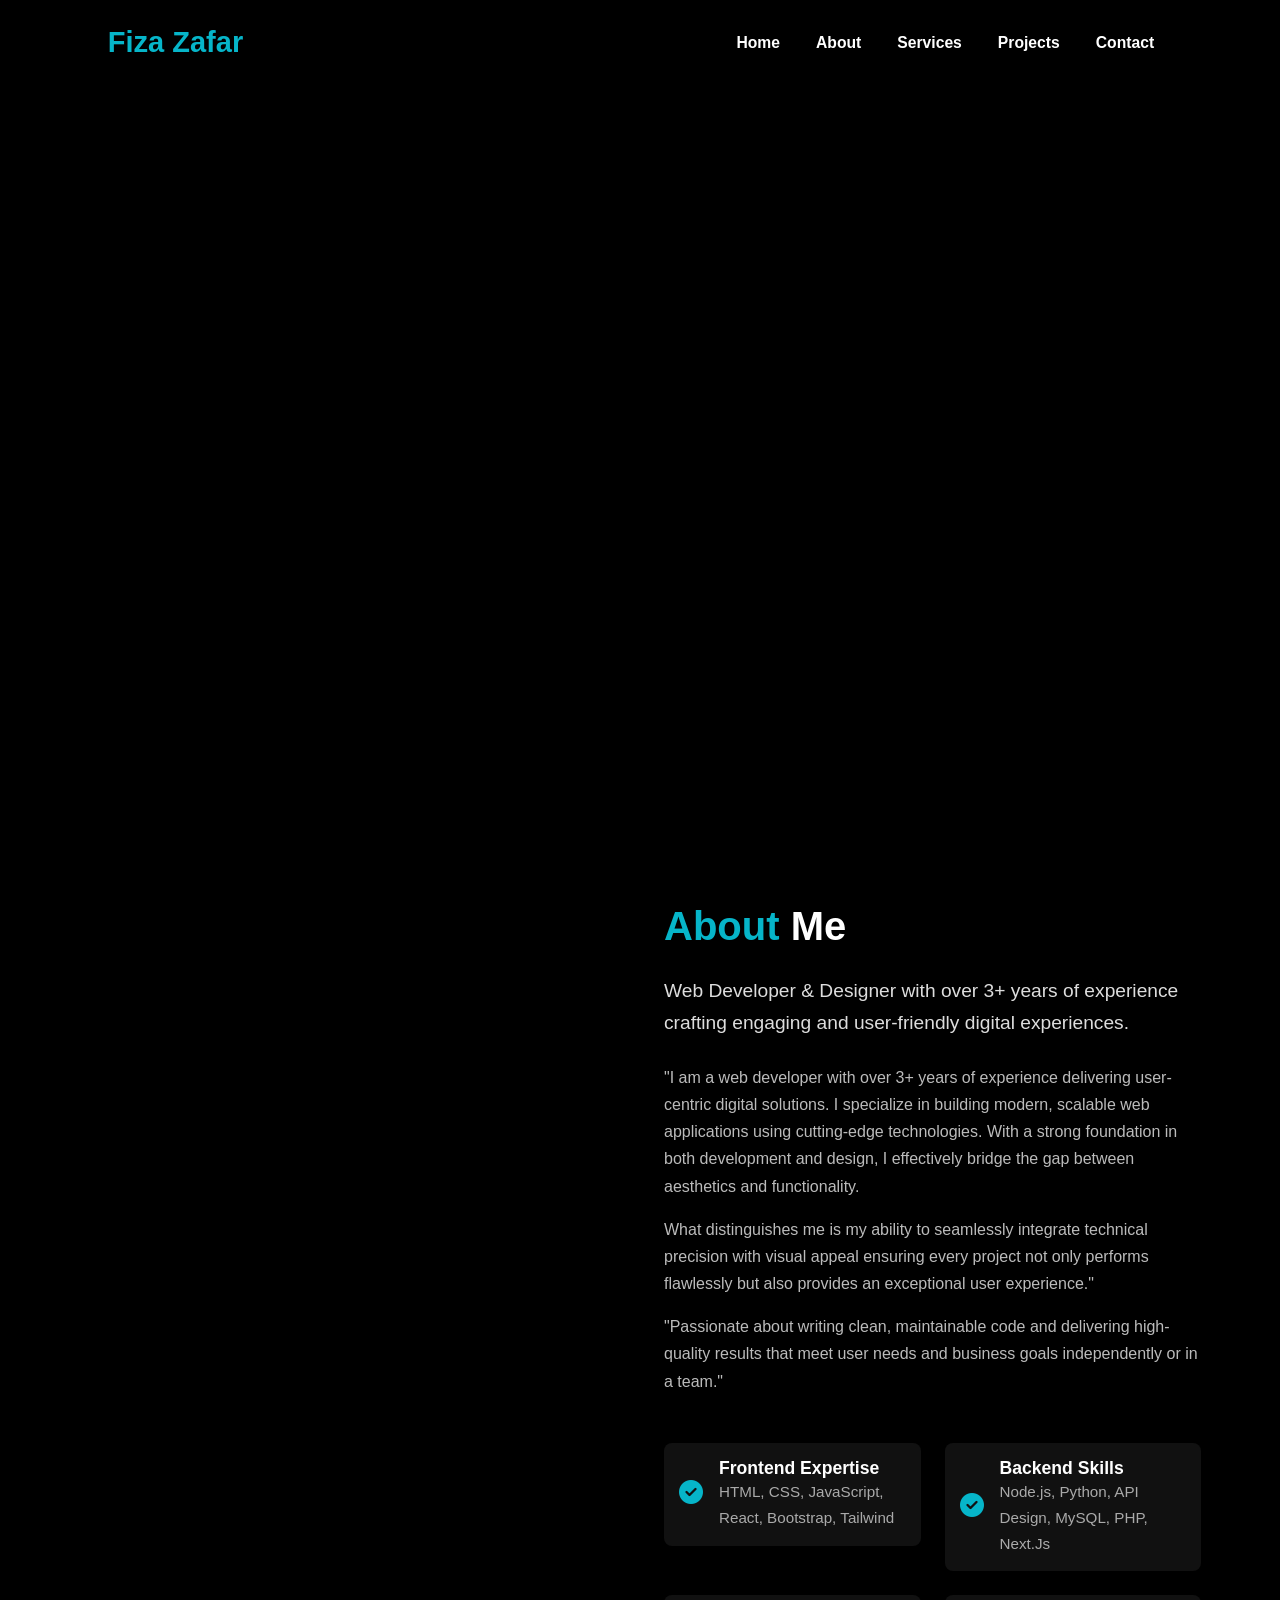
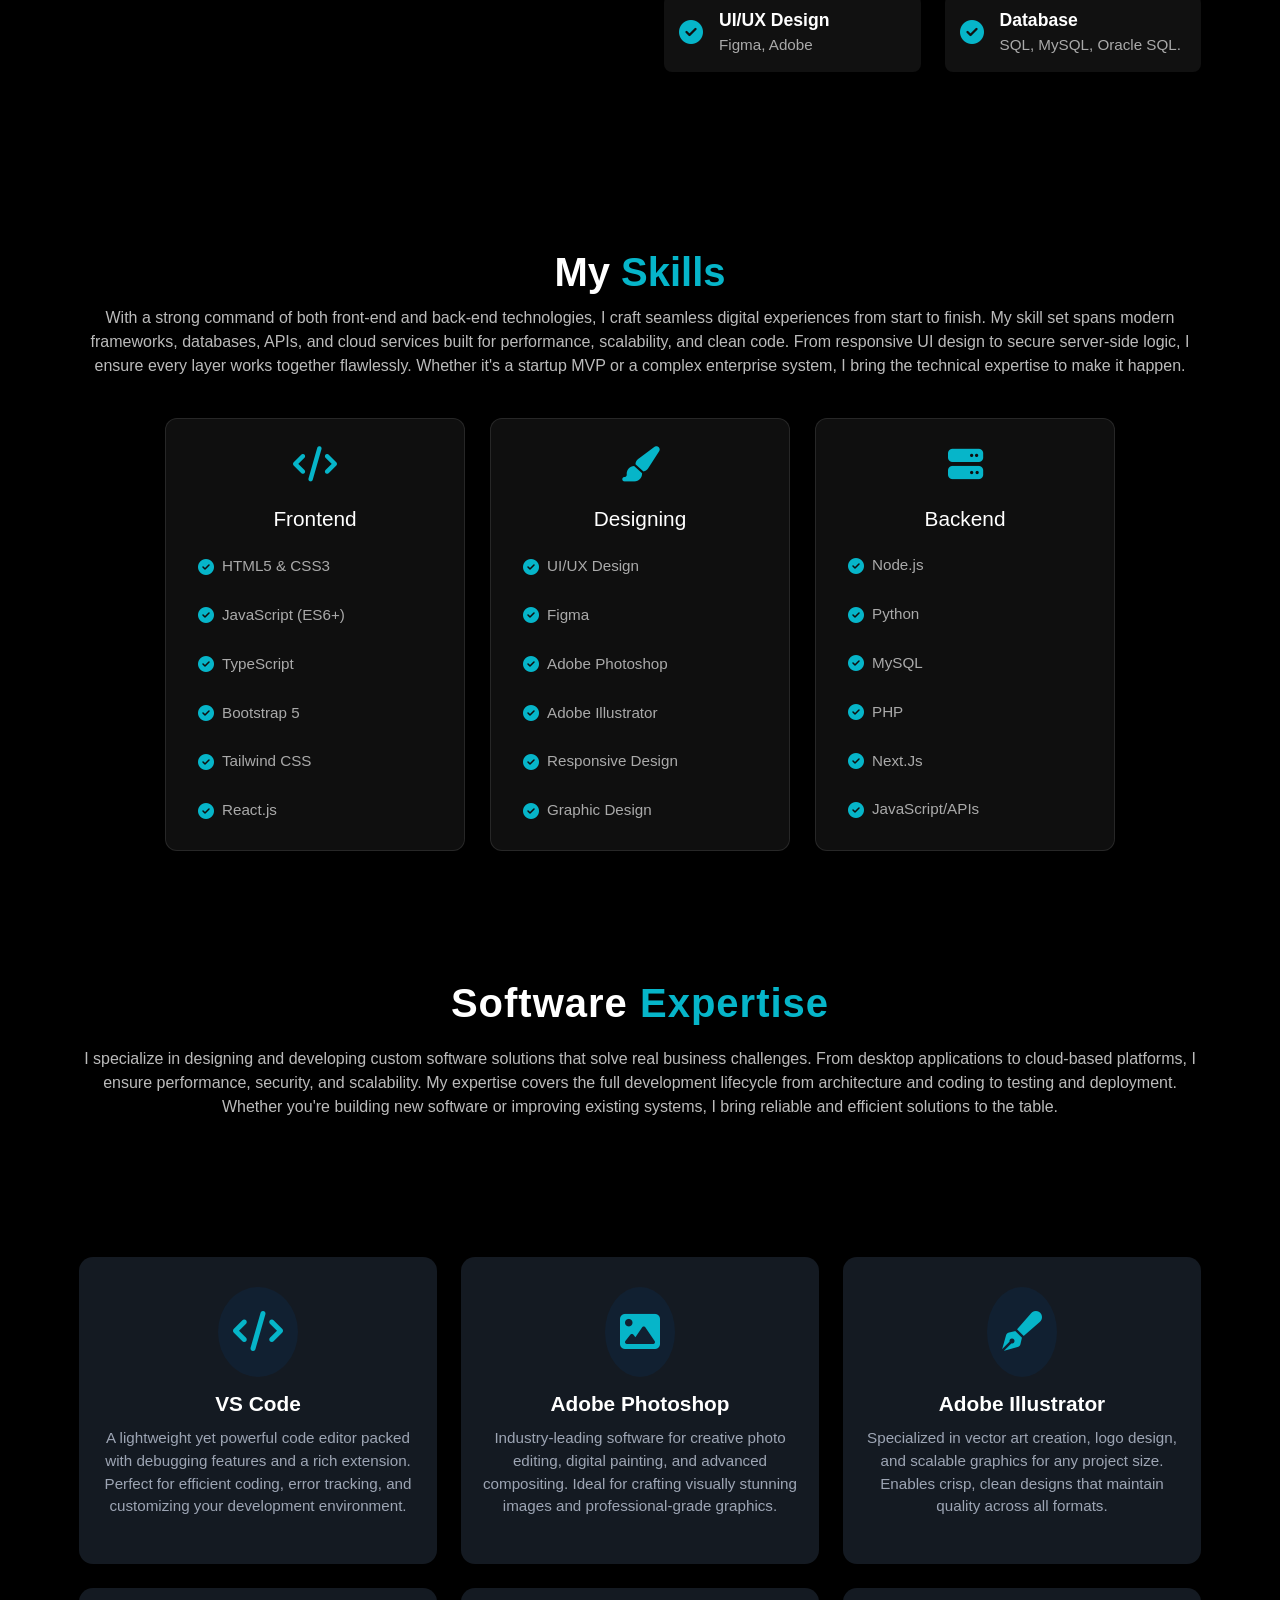
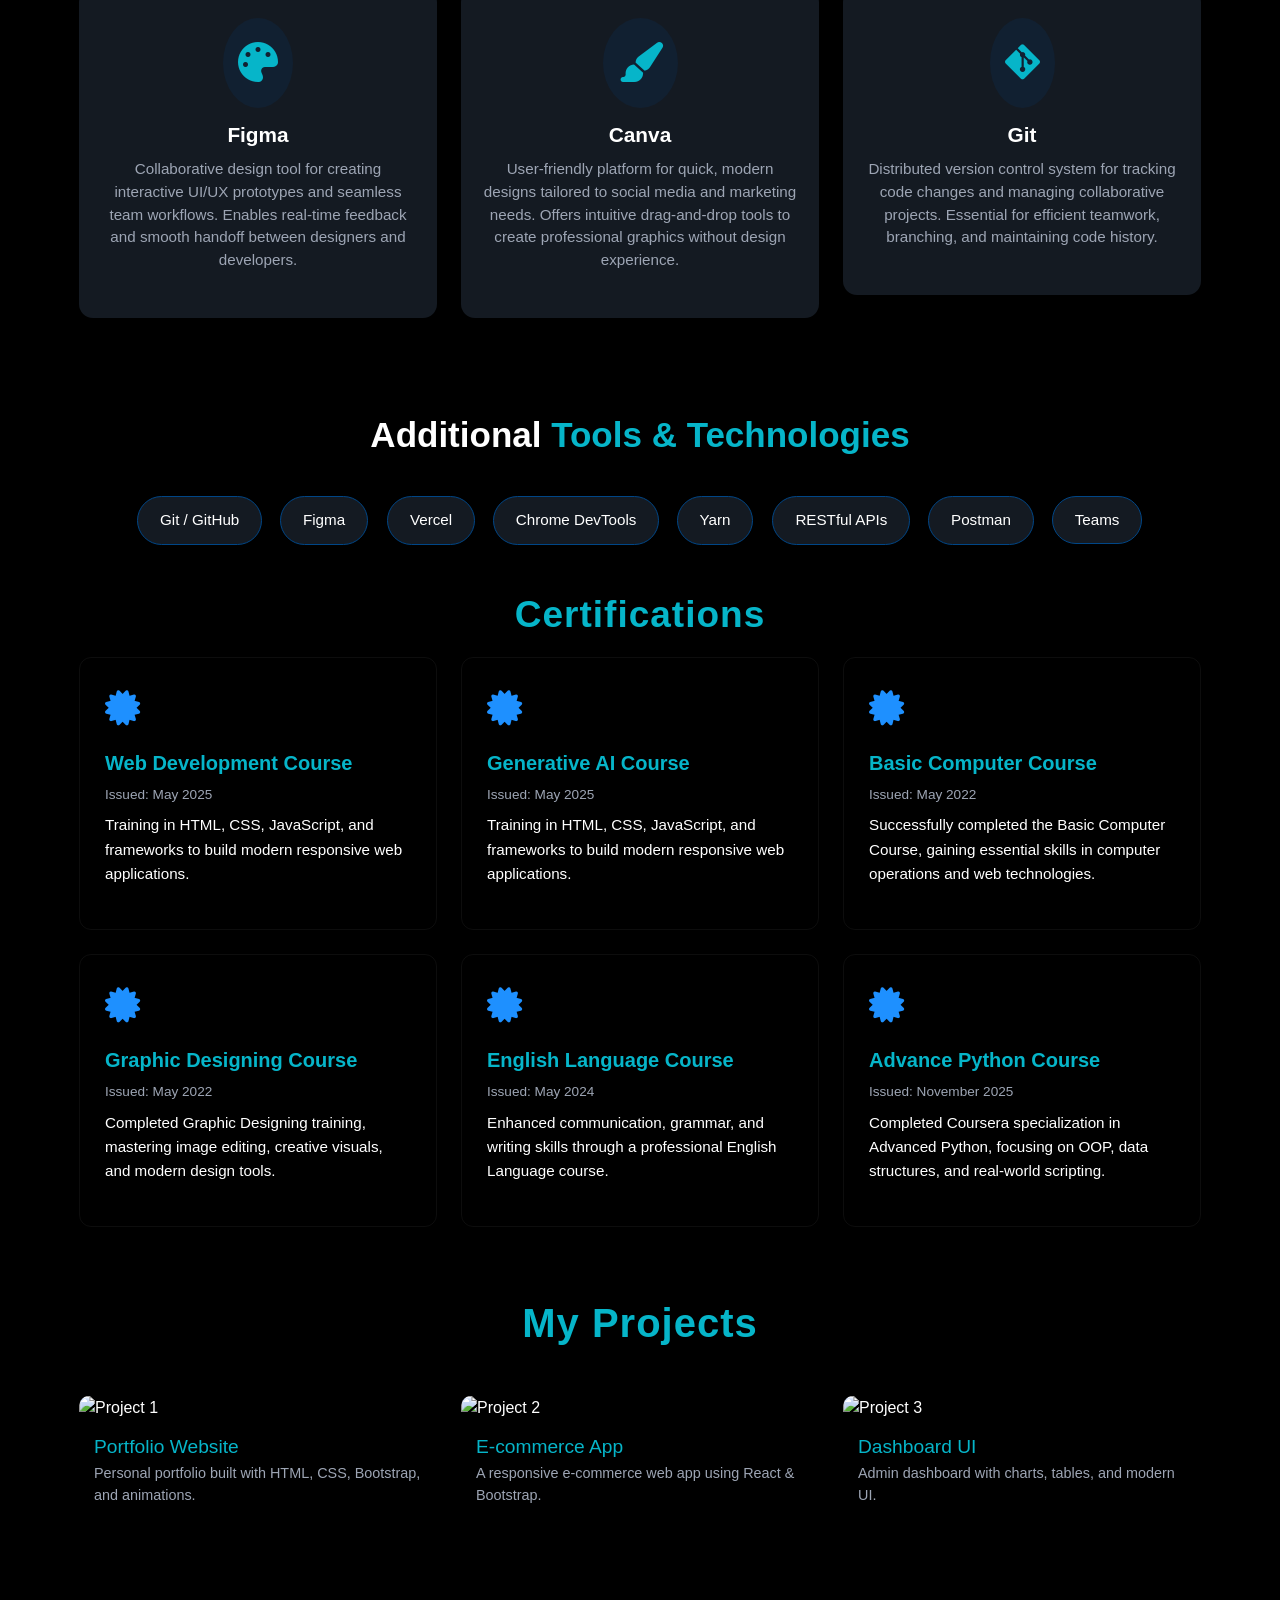
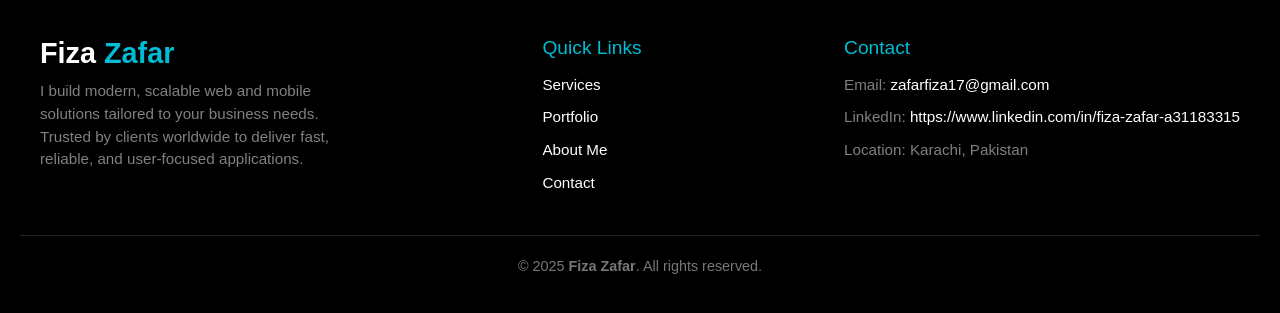
==== index.html @ 5762c628 "Add files via upload" ====
<!DOCTYPE html>
<html lang="en">
<head>
  <meta charset="UTF-8" />
  <meta name="viewport" content="width=device-width, initial-scale=1" />
  <title>Fiza Zafar - Portfolio</title>

  <!-- Bootstrap -->
  <link href="https://cdn.jsdelivr.net/npm/bootstrap@5.3.3/dist/css/bootstrap.min.css" rel="stylesheet" />
  
  <!-- Font Awesome -->
  <link href="https://cdnjs.cloudflare.com/ajax/libs/font-awesome/6.4.0/css/all.min.css" rel="stylesheet"/>

  <!-- Animate on Scroll -->
  <link href="https://unpkg.com/aos@2.3.1/dist/aos.css" rel="stylesheet"/>

  <link rel="stylesheet" href="https://cdnjs.cloudflare.com/ajax/libs/animate.css/4.1.1/animate.min.css"/>

  <!-- Custom CSS -->
  <link rel="stylesheet" href="style.css">
</head>
<body>
  <!-- Navbar -->
  <header>
    <nav class="navbar navbar-expand-lg">
      <div class="container">
        <a class="navbar-brand" href="#">Fiza Zafar</a>
        <button class="navbar-toggler text-white" type="button" data-bs-toggle="collapse" data-bs-target="#navmenu">
          ☰
        </button>
        <div class="collapse navbar-collapse" id="navmenu">
          <ul class="navbar-nav ms-auto">
            <li class="nav-item"><a href="index.html" class="nav-link">Home</a></li>
            <li class="nav-item"><a href="About.html" class="nav-link">About</a></li>
            <li class="nav-item"><a href="Services.html" class="nav-link">Services</a></li>
            <li class="nav-item"><a href="Projects.html" class="nav-link">Projects</a></li>
            <li class="nav-item"><a href="#" class="nav-link">Contact</a></li>
          </ul>
        </div>
      </div>
    </nav>
  </header>

  <!-- Hero -->
  <section id="home" class="hero">
    <div class="container">
      <div class="row align-items-center">
        <div class="col-lg-6" data-aos="fade-right">
          <h1>Hello, I'm <span class="text-light">Fiza Zafar</span></h1>
          <h2><span id="typed"></span></h2>
          <p style="font-size: 17px;" class="mb-4">"I design and develop modern, responsive, and results-driven websites that empower businesses to scale, attract clients globally, and achieve sustainable online growth."</p>
          <a href="Projects.html" class="btn btn-primary me-3">View Projects</a>
          <a href="Contact.html" class="btn btn-outline-primary">Hire Me</a>
        </div>
<div class="col-lg-6 text-center" data-aos="fade-left">
  <img src="img.png" alt="profile" class="img-fluid profile-circle" width="350">
</div>

      </div>
    </div>
  </section>

<!-- About Section -->
<section id="about" class="py-5">
  <div class="container py-5">
    <div class="row g-5 align-items-center">
      
 <!-- About Section Image -->
<div class="col-lg-6 text-center" data-aos="fade-right">
  <div class="about-image-frame">
    <img src="Img2.png" 
         alt="Profile photo" 
         class="about-img">
  </div>
</div>

      <!-- Content -->
      <div class="col-lg-6 animate-slide-up">
        <h2 class="about-title"><span>About</span> Me</h2>
        <p class="lead">Web Developer & Designer with over 3+ years of experience crafting engaging and user-friendly digital experiences.</p>
        
        <p>"I am a web developer with over 3+ years of experience delivering user-centric digital solutions. I specialize in building modern, scalable web applications using cutting-edge technologies. With a strong foundation in both development and design, I effectively bridge the gap between aesthetics and functionality.</p>
        
        <p>What distinguishes me is my ability to seamlessly integrate technical precision with visual appeal ensuring every project not only performs flawlessly but also provides an exceptional user experience."</p>
        
        <p>"Passionate about writing clean, maintainable code and delivering high-quality results that meet user needs and business goals independently or in a team."</p>

        <!-- Skills -->
        <div class="row mt-4 g-4">
          <div class="col-sm-6">
            <div class="d-flex about-skill animate-fade-in-delay">
              <div class="me-3">
                <i class="fas fa-check-circle"></i>
              </div>
              <div>
                <h5>Frontend Expertise</h5>
                <p>HTML, CSS, JavaScript, React, Bootstrap, Tailwind</p>
              </div>
            </div>
          </div>

          <div class="col-sm-6">
            <div class="d-flex about-skill animate-fade-in-delay">
              <div class="me-3">
                <i class="fas fa-check-circle"></i>
              </div>
              <div>
                <h5>Backend Skills</h5>
                <p>Node.js, Python, API Design, MySQL, PHP, Next.Js</p>
              </div>
            </div>
          </div>

          <div class="col-sm-6">
            <div class="d-flex about-skill animate-fade-in-delay">
              <div class="me-3">
                <i class="fas fa-check-circle"></i>
              </div>
              <div>
                <h5>UI/UX Design</h5>
                <p>Figma, Adobe</p>
              </div>
            </div>
          </div>

          <div class="col-sm-6">
            <div class="d-flex about-skill animate-fade-in-delay">
              <div class="me-3">
                <i class="fas fa-check-circle"></i>
              </div>
              <div>
                <h5>Database</h5>
                <p>SQL, MySQL, Oracle SQL.</p>
              </div>
            </div>
          </div>
        </div><!-- End Skills -->

      </div>
    </div>
  </div>
</section>

<!-- Skills Section -->
<section id="skills" class="skills-section">
  <div class="container">
    <div class="section-header">
      <h2>My <span class="highlight">Skills</span></h2>
      <p>With a strong command of both front-end and back-end technologies, I craft seamless digital experiences from start to finish.
My skill set spans modern frameworks, databases, APIs, and cloud services built for performance, scalability, and clean code.
From responsive UI design to secure server-side logic, I ensure every layer works together flawlessly.
Whether it's a startup MVP or a complex enterprise system, I bring the technical expertise to make it happen.</p>
    </div>

    <div class="skills-grid">
      <!-- Frontend -->
      <div class="skill-card">
        <div class="icon"><i class="fas fa-code"></i></div>
        <h3>Frontend</h3>
        <div class="skills-list">
          <div class="skill-item"><i class="fa-solid fa-circle-check"></i> HTML5 & CSS3</div>
          <div class="skill-item"><i class="fa-solid fa-circle-check"></i> JavaScript (ES6+)</div>
          <div class="skill-item"><i class="fa-solid fa-circle-check"></i> TypeScript</div>
          <div class="skill-item"><i class="fa-solid fa-circle-check"></i> Bootstrap 5</div>
          <div class="skill-item"><i class="fa-solid fa-circle-check"></i> Tailwind CSS</div>
          <div class="skill-item"><i class="fa-solid fa-circle-check"></i> React.js</div>
        </div>
      </div>

      <!-- Designing -->
      <div class="skill-card">
        <div class="icon"><i class="fas fa-paint-brush"></i></div>
        <h3>Designing</h3>
        <div class="skills-list">
          <div class="skill-item"><i class="fa-solid fa-circle-check"></i> UI/UX Design</div>
          <div class="skill-item"><i class="fa-solid fa-circle-check"></i> Figma</div>
          <div class="skill-item"><i class="fa-solid fa-circle-check"></i> Adobe Photoshop</div>
          <div class="skill-item"><i class="fa-solid fa-circle-check"></i> Adobe Illustrator</div>
          <div class="skill-item"><i class="fa-solid fa-circle-check"></i> Responsive Design</div>
          <div class="skill-item"><i class="fa-solid fa-circle-check"></i> Graphic Design</div>
        </div>
      </div>

      <!-- Backend -->
      <div class="skill-card">
        <div class="icon"><i class="fas fa-server"></i></div>
        <h3>Backend</h3>
        <div class="skills-list">
          <div class="skill-item"><i class="fa-solid fa-circle-check"></i> Node.js</div>
          <div class="skill-item"><i class="fa-solid fa-circle-check"></i> Python</div>
          <div class="skill-item"><i class="fa-solid fa-circle-check"></i> MySQL</div>
          <div class="skill-item"><i class="fa-solid fa-circle-check"></i> PHP</div>
          <div class="skill-item"><i class="fa-solid fa-circle-check"></i> Next.Js</div>
          <div class="skill-item"><i class="fa-solid fa-circle-check"></i> JavaScript/APIs</div>
        </div>
      </div>
    </div>
  </div>
</section>

<section id="software" class="software-section py-5">
  <div class="container">
    <!-- Section Header -->
    <div class="row mb-5">
      <div class="col-12 text-center section-header">
        <h2 class="section-title">Software <span class="highlight">Expertise</span></h2>
        <p class="section-subtitle">I specialize in designing and developing custom software solutions that solve real business challenges.
From desktop applications to cloud-based platforms, I ensure performance, security, and scalability.
My expertise covers the full development lifecycle from architecture and coding to testing and deployment.
Whether you're building new software or improving existing systems, I bring reliable and efficient solutions to the table.</p>
      </div>
    </div>

    <div class="row g-4">
      <!-- Example Card -->
      <div class="col-md-4 col-sm-6">
        <div class="software-card modern-card fade-in-up" style="animation-delay: 0.2s;">
          <div class="software-icon"><i class="fas fa-code"></i></div>
          <h5 class="software-name">VS Code</h5>
          <p class="software-description">A lightweight yet powerful code editor packed with debugging features and a rich extension.
Perfect for efficient coding, error tracking, and customizing your development environment.</p>

          <!-- Modern Skill Bar -->
          <div class="skill-bar">
            <span style="width: 95%;" data-value="95%"></span>
          </div>
        </div>
      </div>

      <!-- Photoshop -->
      <div class="col-md-4 col-sm-6">
        <div class="software-card modern-card fade-in-up" style="animation-delay: 0.4s;">
          <div class="software-icon"><i class="fas fa-image"></i></div>
          <h5 class="software-name">Adobe Photoshop</h5>
          <p class="software-description">Industry-leading software for creative photo editing, digital painting, and advanced compositing.
Ideal for crafting visually stunning images and professional-grade graphics.</p>
          <div class="skill-bar"><span style="width: 85%;" data-value="85%"></span></div>
        </div>
      </div>

      <!-- Illustrator -->
      <div class="col-md-4 col-sm-6">
        <div class="software-card modern-card fade-in-up" style="animation-delay: 0.6s;">
          <div class="software-icon"><i class="fas fa-pen-fancy"></i></div>
          <h5 class="software-name">Adobe Illustrator</h5>
          <p class="software-description">Specialized in vector art creation, logo design, and scalable graphics for any project size.
Enables crisp, clean designs that maintain quality across all formats.</p>
          <div class="skill-bar"><span style="width: 80%;" data-value="80%"></span></div>
        </div>
      </div>

      <!-- Acrobat -->
      <div class="col-md-4 col-sm-6">
        <div class="software-card modern-card fade-in-up" style="animation-delay: 0.8s;">
          <div class="software-icon"><i class="fas fa-palette"></i></div>
          <h5 class="software-name">Figma</h5>
          <p class="software-description">Collaborative design tool for creating interactive UI/UX prototypes and seamless team workflows.
Enables real-time feedback and smooth handoff between designers and developers.</p>
          <div class="skill-bar"><span style="width: 75%;" data-value="75%"></span></div>
        </div>
      </div>

      <!-- Canva -->
      <div class="col-md-4 col-sm-6">
        <div class="software-card modern-card fade-in-up" style="animation-delay: 1s;">
          <div class="software-icon"><i class="fas fa-paint-brush"></i></div>
          <h5 class="software-name">Canva</h5>
          <p class="software-description">User-friendly platform for quick, modern designs tailored to social media and marketing needs.
Offers intuitive drag-and-drop tools to create professional graphics without design experience.</p>
          <div class="skill-bar"><span style="width: 90%;" data-value="90%"></span></div>
        </div>
      </div>

      <!-- MS Office -->
      <div class="col-md-4 col-sm-6">
        <div class="software-card modern-card fade-in-up" style="animation-delay: 1.2s;">
          <div class="software-icon"><i class="fab fa-git-alt"></i></div>
          <h5 class="software-name">Git</h5>
          <p class="software-description">Distributed version control system for tracking code changes and managing collaborative projects.
Essential for efficient teamwork, branching, and maintaining code history.</p>
          <div class="skill-bar"><span style="width: 88%;" data-value="88%"></span></div>
        </div>
      </div>
    </div>
  </div>
</section>

<!-- Additional Tools & Technologies -->
<section class="tools-section py-5">
  <div class="container">
    <h2 style="font-size: 35px;" class="tools-title text-center">
      Additional <span>Tools & Technologies</span>
    </h2>

    <div class="tools-grid mt-4">
      <div class="tool-badge">Git / GitHub</div>
      <div class="tool-badge">Figma</div>
      <div class="tool-badge">Vercel</div>
      <div class="tool-badge">Chrome DevTools</div>
      <div class="tool-badge">Yarn</div>
      <div class="tool-badge">RESTful APIs</div>
      <div class="tool-badge">Postman</div>
      <div class="tool-badge">Teams</div>
    </div>
  </div>
</section>

<!-- Certifications Section -->
<section class="qualifications-section">
  <div class="container">
    <h2 style="font-size: 37px;" class="section-title text-center">
      <span>Certifications</span>
    </h2>

    <div class="row">

            <!-- Certification Card -->
      <div class="col-md-6 col-lg-4 mb-4">
        <div class="certification-card">
          <div class="cert-icon">
            <i class="fas fa-certificate"></i>
          </div>
          <h4 style="color: #06b5c9;">Web Development Course</h4>
          <p class="issued-date">Issued: May 2025</p>
          <p class="cert-description">
            Training in HTML, CSS, JavaScript, and frameworks to build modern responsive web applications.
          </p>
        </div>
      </div>

            <!-- Certification Card -->
      <div class="col-md-6 col-lg-4 mb-4">
        <div class="certification-card">
          <div class="cert-icon">
            <i class="fas fa-certificate"></i>
          </div>
          <h4 style="color: #06b5c9;">Generative AI Course</h4>
          <p class="issued-date">Issued: May 2025</p>
          <p class="cert-description">
            Training in HTML, CSS, JavaScript, and frameworks to build modern responsive web applications.
          </p>
        </div>
      </div>

      <!-- Certification Card -->
      <div class="col-md-6 col-lg-4 mb-4">
        <div class="certification-card">
          <div class="cert-icon">
            <i class="fas fa-certificate"></i>
          </div>
          <h4 style="color: #06b5c9;">Basic Computer Course</h4>
          <p class="issued-date">Issued: May 2022</p>
          <p class="cert-description">
            Successfully completed the Basic Computer Course, gaining essential skills in computer operations and web technologies.
          </p>
        </div>
      </div>

      <!-- Certification Card -->
      <div class="col-md-6 col-lg-4 mb-4">
        <div class="certification-card">
          <div class="cert-icon">
            <i class="fas fa-certificate"></i>
          </div>
          <h4 style="color: #06b5c9;">Graphic Designing Course</h4>
          <p class="issued-date">Issued: May 2022</p>
          <p class="cert-description">
            Completed Graphic Designing training, mastering image editing, creative visuals, and modern design tools.
          </p>
        </div>
      </div>

      <!-- Certification Card -->
      <div class="col-md-6 col-lg-4 mb-4">
        <div class="certification-card">
          <div class="cert-icon">
            <i class="fas fa-certificate"></i>
          </div>
          <h4 style="color: #06b5c9;">English Language Course</h4>
          <p class="issued-date">Issued: May 2024</p>
          <p class="cert-description">
            Enhanced communication, grammar, and writing skills through a professional English Language course.
          </p>
        </div>
      </div>

      <!-- Certification Card -->
      <div class="col-md-6 col-lg-4 mb-4">
        <div class="certification-card">
          <div class="cert-icon">
            <i class="fas fa-certificate"></i>
          </div>
          <h4 style="color: #06b5c9;">Advance Python Course</h4>
          <p class="issued-date">Issued: November 2025</p>
          <p class="cert-description">
            Completed Coursera specialization in Advanced Python, focusing on OOP, data structures, and real-world scripting.
          </p>
        </div>
      </div>
    </div>
  </div>
</section>


<!-- Projects Section -->
<section class="projects-section py-5">
  <div class="container">
    <h2 style="font-size: 40px;" class="section-title text-center mb-5">
      <span>My Projects</span>
    </h2>

    <div class="row g-4">
      <!-- Project 1 -->
      <div class="col-md-6 col-lg-4">
        <div class="project-card" data-bs-toggle="modal" data-bs-target="#projectModal1">
          <div class="project-img">
            <img src="https://via.placeholder.com/400x250" alt="Project 1" />
          </div>
          <div class="project-content">
            <h5>Portfolio Website</h5>
            <p>Personal portfolio built with HTML, CSS, Bootstrap, and animations.</p>
          </div>
        </div>
      </div>

      <!-- Project 2 -->
      <div class="col-md-6 col-lg-4">
        <div class="project-card" data-bs-toggle="modal" data-bs-target="#projectModal2">
          <div class="project-img">
            <img src="https://via.placeholder.com/400x250" alt="Project 2" />
          </div>
          <div class="project-content">
            <h5>E-commerce App</h5>
            <p>A responsive e-commerce web app using React & Bootstrap.</p>
          </div>
        </div>
      </div>

      <!-- Project 3 -->
      <div class="col-md-6 col-lg-4">
        <div class="project-card" data-bs-toggle="modal" data-bs-target="#projectModal3">
          <div class="project-img">
            <img src="https://via.placeholder.com/400x250" alt="Project 3" />
          </div>
          <div class="project-content">
            <h5>Dashboard UI</h5>
            <p>Admin dashboard with charts, tables, and modern UI.</p>
          </div>
        </div>
      </div>
    </div>
  </div>
</section>


  <footer id="main-footer">
  <div class="footer-container">
    <div class="footer-brand">
      <h2>Fiza<span class="accent"> Zafar</span></h2>
      <p>I build modern, scalable web and mobile solutions tailored to your business needs.
Trusted by clients worldwide to deliver fast, reliable, and user-focused applications.</p>
    </div>

    <div class="footer-links">
      <h3>Quick Links</h3>
      <ul>
        <li><a href="Services.html">Services</a></li>
        <li><a href="index.html">Portfolio</a></li>
        <li><a href="About.html">About Me</a></li>
        <li><a href="Contact.html">Contact</a></li>
      </ul>
    </div>

    <div class="footer-contact">
      <h3>Contact</h3>
      <p>Email: <a href="zafarfiza17@gmail.com">zafarfiza17@gmail.com</a></p>
      <p>LinkedIn: <a href="https://www.linkedin.com/in/fiza-zafar-a31183315">https://www.linkedin.com/in/fiza-zafar-a31183315</a></p>
      <p>Location: Karachi, Pakistan</p>
    </div>
  </div>

  <div class="footer-bottom">
    <p>&copy; 2025 <strong>Fiza Zafar</strong>. All rights reserved.</p>
  </div>
</footer>

  <!-- Scripts -->
  <script src="https://cdn.jsdelivr.net/npm/bootstrap@5.3.3/dist/js/bootstrap.bundle.min.js"></script>
  <script src="https://cdn.jsdelivr.net/npm/typed.js@2.0.12"></script>
  <script src="https://unpkg.com/aos@2.3.1/dist/aos.js"></script>
  <script src="script.js"></script>
</body>
</html>
---- style.css ----
:root {
  /* --primary: #004687; */
  --accent: #1e90ff;
  --dark: #000;
  --light: #f5f5f5;
  --gray: #bbb;
}

body {
  font-family: 'Segoe UI', sans-serif;
  background: var(--dark);
  color: var(--light);
  margin: 0;
  padding: 0;
}

/* Navbar */
header {
  position: sticky;
  top: 0;
  z-index: 1000;
  background: rgba(0,0,0,0.85);
  backdrop-filter: blur(12px);
}
.navbar {
  padding: 1rem 2rem;
}
.navbar-brand {
  font-weight: 700;
  font-size: 29px;
  color: #06b5c9;
}

.navbar-brand:hover{
  color: #0097a7;
}
.nav-link {
  font-weight: 600;
  font-size: 15.70px;
  color: var(--light);
  margin: 0 10px;
  transition: 0.3s;
}
.nav-link:hover {
  color: #06b5c9;
}

/* Hero */
.hero {
  min-height: 80vh;           /* thoda aur height */
  display: flex;
  align-items: center;
  padding: 7rem 0 4rem 0;     /* sirf upar se space zyada */
}

.hero h1 {
  font-size: 3.2rem;
  font-weight: 800;
  color: #06b5c9;
  margin-bottom: 0.5rem;      /* normal gap */
}

.hero h2 {
  font-size: 2.2rem;
  font-weight: 500;
  color: var(--gray);
  margin-bottom: 1rem;        /* normal gap */
}

.btn-primary,
.btn-outline-primary {
  margin-top: 1.5rem;         /* buttons ka normal spacing */
  padding: 12px 28px;
  font-size: 1rem;
}

.btn-primary {
  background: #06b5c9;          /* theme primary */
  border: none;
  padding: 12px 28px;
  font-size: 1rem;
  font-weight: 600;
  border-radius: 6px;
  margin-top: 1.5rem;
  transition: all 0.3s ease-in-out;
}

.btn-primary:hover {
  background: #0a6cce;          /* lighter shade on hover */
  transform: translateY(-2px);
  box-shadow: 0px 4px 12px rgba(0, 70, 135, 0.3);
}

.btn-outline-primary {
  border: 2px solid #06b5c9;    /* outline with theme color */
  color: #06b5c9;
  background: transparent;
  padding: 12px 28px;
  font-size: 1rem;
  font-weight: 600;
  border-radius: 6px;
  margin-top: 1.5rem;
  transition: all 0.3s ease-in-out;
}

.btn-outline-primary:hover {
  background: #1e90ff;          /* fills with theme color */
  color: #fff;
  transform: translateY(-2px);
  box-shadow: 0px 4px 12px rgba(0, 70, 135, 0.3);
}



.floating {
  animation: float 4s ease-in-out infinite;
  max-width: 100%;
  border-radius: 50%;
  box-shadow: 0 0 25px var(--primary);
}
@keyframes float {
  0%, 100% { transform: translateY(0); }
  50% { transform: translateY(-15px); }
}


/* About Section */
#about {
  background: #000; /* pure black */
  color: #f5f5f5;
}

#about .about-title {
  font-size: 2.5rem;
  font-weight: 700;
  margin-bottom: 25px;
  color: #fff;
}

#about .about-title span {
  color: #06b5c9;
}

#about p.lead {
  font-size: 1.2rem;
  font-weight: 500;
  margin-bottom: 1.5rem;
  color: #ddd;
}

#about p {
  font-size: 1rem;
  line-height: 1.7;
  margin-bottom: 1rem;
  color: #bbb;
}

#about .about-img {
  border-radius: 12px;
  box-shadow: 0 0 25px rgba(0, 150, 255, 0.4);
  transition: transform 0.3s ease;
}

#about .about-img:hover {
  transform: scale(1.05);
}

/* Skills */
#about .about-skill {
  background: #111;
  padding: 15px;
  border-radius: 8px;
  transition: 0.3s;
  align-items: center;
}

#about .about-skill:hover {
  background: #1a1a1a;
  transform: translateY(-5px);
  box-shadow: 0 0 15px rgba(0, 150, 255, 0.5);
}

#about .about-skill h5 {
  font-size: 1.1rem;
  font-weight: 600;
  margin: 0;
  color: #fff;
}

#about .about-skill p {
  font-size: 0.95rem;
  color: #aaa;
  margin: 0;
}

#about .about-skill i {
  font-size: 1.5rem;
  color: #06b5c9;
  transition: 0.3s;
}

#about .about-skill:hover i {
  color: var(--accent);
  transform: scale(1.2);
}

/* Animations */
@keyframes fadeIn {
  from { opacity: 0; transform: translateY(20px); }
  to { opacity: 1; transform: translateY(0); }
}

@keyframes slideUp {
  from { opacity: 0; transform: translateY(40px); }
  to { opacity: 1; transform: translateY(0); }
}

.animate-fade-in {
  opacity: 0;
  animation: fadeIn 1s ease forwards;
}

.animate-fade-in-delay {
  opacity: 0;
  animation: fadeIn 1s ease forwards;
  animation-delay: 0.5s;
}

.animate-slide-up {
  opacity: 0;
  animation: slideUp 1.2s ease forwards;
}

/* Skills Section */
.skills-section {
  background-color: var(--dark);
  padding: 80px 0;
  overflow: hidden;
}

.container {
  width: 90%;
  max-width: 1200px;
  margin: 0 auto;
}

/* Section Header */
.section-header {
  text-align: center;
  margin-bottom: 40px;
  animation: fadeInDown 1s ease-in-out forwards;
  opacity: 0;
}

.section-header h2 {
  font-size: 2.5rem;
  font-weight: bold;
  color: #fff;
}

.section-header .highlight {
  color: #06b5c9;
}

.section-header p {
  color: #bbb;
  font-size: 1rem;
  margin-top: 10px;
}

/* Skills Grid */
.skills-grid {
  display: flex;
  flex-wrap: wrap;
  gap: 25px;
  justify-content: center;
}

/* Skill Card */
.skill-card {
  background: #0f0f0f;
  border: 1px solid rgba(255, 255, 255, 0.1); /* thinner border */
  border-radius: 12px;
  padding: 20px; /* smaller padding */
  flex: 1 1 260px; /* smaller card width */
  max-width: 300px; /* smaller max */
  text-align: center;
  transition: transform 0.3s ease, box-shadow 0.3s ease;
  animation: fadeInUp 0.8s ease forwards;
  opacity: 0;
}

.skill-card:hover {
  transform: translateY(-8px);
  box-shadow: 0 6px 16px rgba(0, 70, 135, 0.4);
}

/* Icon */
.skill-card .icon {
  font-size: 2.2rem; /* smaller icon */
  color: #06b5c9;
  margin-bottom: 15px;
  transition: transform 0.3s ease, color 0.3s ease;
}

.skill-card:hover .icon {
  transform: scale(1.15);
  color: #fff;
}

.skill-card h3 {
  font-size: 1.3rem;
  margin-bottom: 15px;
  color: #fff;
}

/* Skills List */
.skills-list {
  display: flex;
  flex-direction: column;
  gap: 10px;
  padding-left: 0;
}

.skill-item {
  display: flex;
  align-items: center;
  font-size: 0.95rem;
  color: #aaa;
  padding: 8px 12px; /* smaller boxes */
  border-radius: 6px;
  background: none; /* removed highlighted box */
  transition: color 0.3s ease, transform 0.3s ease;
}

.skill-item i {
  margin-right: 8px;
  font-size: 1rem;
  color: #06b5c9;
}

.skill-item:hover {
  color: #fff;
  transform: translateX(5px);
}

.skill-item:hover i {
  color: #fff;
}

/* Animations */
@keyframes fadeInUp {
  from {
    transform: translateY(30px);
    opacity: 0;
  }
  to {
    transform: translateY(0);
    opacity: 1;
  }
}

@keyframes fadeInDown {
  from {
    transform: translateY(-20px);
    opacity: 0;
  }
  to {
    transform: translateY(0);
    opacity: 1;
  }
}

.skill-card:nth-of-type(1) { animation-delay: 0.2s; }
.skill-card:nth-of-type(2) { animation-delay: 0.4s; }
.skill-card:nth-of-type(3) { animation-delay: 0.6s; }

/* Responsive */
@media (max-width: 768px) {
  .skills-grid {
    flex-direction: column;
    align-items: center;
  }
  .section-header h2 {
    font-size: 2rem;
  }
}


:root {
  --primary: #004687;
  --accent: #00bcd4;
  --dark: #0d1117;
  --light: #f5f5f5;
  --muted: #9da5b4;
}

/* Section */
.software-section {
  background: var(--dark);
  padding: 80px 0;
  color: var(--light);
  font-family: "Poppins", sans-serif;
  text-align: center;
}

/* Title */
.section-title {
  font-size: 2.5rem;
  font-weight: 700;
  margin-bottom: 12px;
}
.section-title span {
  color: #06b5c9;
}
.section-subtitle {
  font-size: 1rem;
  color: var(--muted);
  margin-bottom: 50px;
}

/* Grid Layout */
.software-grid {
  display: grid;
  grid-template-columns: repeat(auto-fit, minmax(260px, 1fr));
  gap: 28px;
}

/* Software Card */
.software-card {
  background: #141a22;
  border-radius: 14px;
  padding: 30px 20px;
  text-align: center;
  transition: all 0.4s ease;
  box-shadow: 0 4px 12px rgba(0, 0, 0, 0.35);
  display: flex;
  flex-direction: column;
  align-items: center;
  animation: fadeUp 0.9s ease forwards;
  opacity: 0;
}
.software-card:hover {
  transform: translateY(-8px);
  box-shadow: 0 10px 25px rgba(0, 70, 135, 0.4);
}

/* Icon */
.software-icon {
  font-size: 2.5rem;
  margin-bottom: 15px;
  color: #06b5c9;
  background: rgba(0, 70, 135, 0.15);
  padding: 15px;
  border-radius: 50%;
  transition: all 0.4s ease;
}
.software-card:hover .software-icon {
  color: var(--accent);
  background: rgba(0, 188, 212, 0.15);
  transform: scale(1.1) rotate(5deg);
}

/* Name & Description */
.software-name {
  font-size: 1.3rem;
  font-weight: 600;
  margin-bottom: 10px;
  color: var(--light);
}
.software-description {
  font-size: 0.95rem;
  color: var(--muted);
  line-height: 1.5;
}

/* Animations */
@keyframes fadeUp {
  from {
    transform: translateY(30px);
    opacity: 0;
  }
  to {
    transform: translateY(0);
    opacity: 1;
  }
}

/* Card delay animation */
.software-card:nth-child(1) { animation-delay: 0.2s; }
.software-card:nth-child(2) { animation-delay: 0.4s; }
.software-card:nth-child(3) { animation-delay: 0.6s; }
.software-card:nth-child(4) { animation-delay: 0.8s; }
.software-card:nth-child(5) { animation-delay: 1s; }
.software-card:nth-child(6) { animation-delay: 1.2s; }



/* Section */
.tools-section {
  background: var(--dark);
  text-align: center;
  padding: 70px 0;
  color: var(--light);
}

/* Title */
.tools-title {
  font-size: 2rem;
  font-weight: 700;
  margin-bottom: 40px;
}
.tools-title span {
  color: #06b5c9;
}

/* Grid Layout */
.tools-grid {
  display: flex;
  flex-wrap: wrap;
  justify-content: center;
  gap: 18px;
}

/* Badge Style */
.tool-badge {
  background: #141a22;
  border: 1.5px solid var(--primary);
  color: var(--light);
  padding: 12px 22px;
  font-size: 0.95rem;
  font-weight: 500;
  border-radius: 30px;
  transition: all 0.4s ease;
  cursor: default;
  opacity: 0;
  animation: fadeUp 0.7s ease forwards;
}

/* Hover Effect */
.tool-badge:hover {
  background: #06b5c9;
  color: #fff;
  transform: translateY(-6px) scale(1.05);
  box-shadow: 0 6px 18px rgba(0, 70, 135, 0.45);
}

/* Animations */
@keyframes fadeUp {
  from {
    transform: translateY(20px);
    opacity: 0;
  }
  to {
    transform: translateY(0);
    opacity: 1;
  }
}

/* Stagger animation delays */
.tool-badge:nth-child(1) { animation-delay: 0.2s; }
.tool-badge:nth-child(2) { animation-delay: 0.35s; }
.tool-badge:nth-child(3) { animation-delay: 0.5s; }
.tool-badge:nth-child(4) { animation-delay: 0.65s; }
.tool-badge:nth-child(5) { animation-delay: 0.8s; }
.tool-badge:nth-child(6) { animation-delay: 0.95s; }
.tool-badge:nth-child(7) { animation-delay: 1.1s; }
.tool-badge:nth-child(8) { animation-delay: 1.25s; }


Section
.qualifications-section {
  background: var(--dark-bg);
  padding: 80px 0;
  color: var(--text-light);
}

/* Title */
.section-title {
  font-size: 2.5rem;
  font-weight: 700;
  margin-bottom: 50px;
  color: #06b5c9;
  text-transform: uppercase;
  letter-spacing: 2px;
  animation: fadeDown 0.8s ease forwards;
  opacity: 0;
}
.section-title span {
  color: var(--accent);
}

/* Certification Card */
.certification-card {
  background: var(--card-bg);
  border-radius: 12px;
  padding: 25px;
  box-shadow: 0 5px 20px rgba(0,0,0,0.6);
  border: 1px solid rgba(255,255,255,0.05);
  transition: all 0.4s ease;
  animation: fadeUp 0.9s ease forwards;
  opacity: 0;
}
.certification-card:hover {
  transform: translateY(-8px);
  box-shadow: 0 12px 25px rgba(0, 188, 212, 0.35);
  border-color: var(--primary);
}

/* Icon */
.cert-icon {
  font-size: 2.2rem;
  color: var(--accent);
  margin-bottom: 15px;
  transition: color 0.3s ease;
}
.certification-card:hover .cert-icon {
  color: var(--primary);
}

/* Title */
.certification-card h4 {
  font-size: 1.25rem;
  font-weight: 600;
  margin-bottom: 10px;
  color: var(--primary);
}

/* Text */
.issued-date {
  font-size: 0.85rem;
  color: var(--muted);
  margin-bottom: 8px;
}
.cert-description {
  font-size: 0.95rem;
  color: var(--text-light);
  margin-bottom: 18px;
  line-height: 1.6;
}

/* Button */
.cert-btn {
  display: inline-block;
  padding: 8px 18px;
  border: 1.5px solid var(--accent);
  border-radius: 25px;
  color: var(--accent);
  font-size: 0.9rem;
  font-weight: 500;
  text-decoration: none;
  transition: all 0.3s ease;
}
.cert-btn:hover {
  background: var(--accent);
  color: #fff;
  border-color: var(--accent);
}

/* Animations */
@keyframes fadeUp {
  from {
    transform: translateY(30px);
    opacity: 0;
  }
  to {
    transform: translateY(0);
    opacity: 1;
  }
}
@keyframes fadeDown {
  from {
    transform: translateY(-20px);
    opacity: 0;
  }
  to {
    transform: translateY(0);
    opacity: 1;
  }
}

/* Delay stagger */
.certification-card:nth-child(1) { animation-delay: 0.2s; }
.certification-card:nth-child(2) { animation-delay: 0.4s; }
.certification-card:nth-child(3) { animation-delay: 0.6s; }
.certification-card:nth-child(4) { animation-delay: 0.8s; }
.certification-card:nth-child(5) { animation-delay: 1s; }
.certification-card:nth-child(6) { animation-delay: 1.2s; }


.projects-section {
  background: var(--dark-bg);
  color: var(--text-light);
}

.section-title {
  font-size: 2.3rem;
  font-weight: 600;
  color: #06b5c9;
  letter-spacing: 1px;
  text-transform: none; /* removed uppercase */
}
.section-title span {
  color: #06b5c9;
}

.project-card {
  background: var(--card-bg);
  border-radius: 12px;
  overflow: hidden;
  box-shadow: 0 5px 20px rgba(0,0,0,0.6);
  transition: transform 0.4s ease, box-shadow 0.4s ease;
  cursor: pointer;
}
.project-card:hover {
  transform: translateY(-10px);
  box-shadow: 0 15px 30px rgba(0,188,212,0.3);
}
.project-img img {
  width: 100%;
  height: 200px;
  object-fit: cover;
  transition: transform 0.4s ease;
}
.project-card:hover .project-img img {
  transform: scale(1.1);
}
.project-content {
  padding: 15px;
}
.project-content h5 {
  color: #06b5c9;
  font-size: 1.2rem;
  margin-bottom: 5px;
  text-transform: none; /* normal headings */
}
.project-content p {
  font-size: 0.9rem;
  color: var(--muted);
}

/* Modal Styling */
.project-modal {
  background: var(--card-bg);
  color: var(--text-light);
  border-radius: 10px;
  border: 1px solid rgba(255,255,255,0.1);
}
.project-modal h5 {
  color: #06b5c9;
  text-transform: none; /* normal headings */
}


  /* === Main Footer Styles === */

  #main-footer {
  background-color: var(--dark);
  color: var(--light);
  padding: 50px 20px 20px;
  font-size: 0.95rem;
  animation: fadeIn 1s ease-in;
}

/* === Footer Container === */
.footer-container {
  display: flex;
  flex-wrap: wrap;
  justify-content: space-between;
  gap: 30px;
  max-width: 1200px;
  margin: 0 auto 30px;
}

/* === Footer Brand Section === */
.footer-brand h2 {
  font-size: 1.8rem;
  font-weight: 700;
  margin-bottom: 10px;
}

.footer-brand .accent {
  color: #00bcd4;
}

.footer-brand p {
  color: grey;
  max-width: 300px;
}

/* === Footer Links & Contact Titles === */
.footer-links h3,
.footer-contact h3 {
  font-size: 1.2rem;
  margin-bottom: 15px;
  color: #00bcd4;
}

/* === Footer Links === */
.footer-links ul {
  list-style: none;
  padding: 0;
  margin: 0;
}

.footer-links li {
  margin-bottom: 10px;
}

.footer-links a {
  color: var(--light);
  text-decoration: none;
  transition: color 0.3s ease;
}

.footer-links a:hover {
  color: #00bcd4;
}

/* === Footer Contact === */
.footer-contact p {
  margin-bottom: 10px;
  color: grey;
}

.footer-contact a {
  color: var(--light);
  text-decoration: none;
  transition: color 0.3s ease;
}

.footer-contact a:hover {
  color: #00bcd4;
}

/* === Footer Bottom === */
.footer-bottom {
  text-align: center;
  border-top: 1px solid #222;
  padding-top: 20px;
  color: #777;
  font-size: 0.9rem;
}

/* === Responsive Footer Styles === */
@media (max-width: 768px) {
  .footer-container {
    flex-direction: column;
    align-items: center;
    text-align: center;
  }

  .footer-brand,
  .footer-links,
  .footer-contact {
    width: 100%;
    margin-bottom: 30px;
  }

  .footer-brand p,
  .footer-contact p {
    max-width: 100%;
    text-align: center;
  }
}

/* === Fade In Animation === */
@keyframes fadeIn {
  from {
    opacity: 0;
    transform: translateY(20px);
  }
  to {
    opacity: 1;
    transform: translateY(0);
  }
} 


/* for img slider */

/* Circular Profile Image */
.profile-circle {
  width: 350px;
  height: 350px;
  object-fit: cover;       /* ensures image fits circle */
  border-radius: 50%;      /* makes it a perfect circle */
  border: 4px solid var(--primary); 
  box-shadow: 0 10px 25px rgba(0, 70, 135, 0.4);
  transition: transform 0.4s ease, box-shadow 0.4s ease;
  animation: floatZoom 5s ease-in-out infinite;
}

/* Hover Effect (extra zoom + glow) */
.profile-circle:hover {
  transform: scale(1.08);
  box-shadow: 0 15px 40px rgba(0, 70, 135, 0.6);
}

/* Floating + Zoom Animation */
@keyframes floatZoom {
  0%, 100% {
    transform: scale(1) translateY(0);
  }
  50% {
    transform: scale(1.05) translateY(-12px);
  }
}


/* About Section Image Frame */
.about-image-frame {
  width: 420px;             /* vertical frame size */
  height: 540px;
  margin: 0 auto;
  border-radius: 25px;      /* rounded vertical frame */
  overflow: hidden;         /* cut out white background */
  border: 3px solid var(--primary);
  box-shadow: 0 8px 25px rgba(0, 70, 135, 0.4);
  display: flex;            /* helps align image */
  justify-content: center;
  align-items: center;
  animation: floatFrame 6s ease-in-out infinite;
}

/* Image inside frame */
.about-img {
  width: 115%;              /* zoom slightly */
  height: 100%;
  object-fit: cover;        /* covers frame, removes white edges */
  object-position: 70% center; /* focus right side of image */
  transition: transform 0.6s ease;
}

/* Hover Zoom Effect */
.about-image-frame:hover .about-img {
  transform: scale(1.12);   /* smooth zoom */
}

/* Floating animation */
@keyframes floatFrame {
  0%, 100% {
    transform: translateY(0);
  }
  50% {
    transform: translateY(-12px);
  }
}


/* Global Styles */
:root {
  --accent: #1e90ff;
  --dark: #000;
  --light: #fff;
  --grey: #333;
}

body {
  font-family: Arial, sans-serif;
  margin: 0;
  padding: 0;
}

#services {
  background-color: var(--dark);
  color: var(--light);
  padding: 50px 0;
}

.container {
  max-width: 1200px;
  margin: 0 auto;
  padding: 0 15px;
}

.section-title {
  text-align: center;
  font-size: 3rem;
  font-weight: 700;
  margin-bottom: 20px;
}

.section-subtitle {
  text-align: center;
  font-size: 1.2rem;
  color: #ccc;
  margin-bottom: 50px;
}

/* Service Panel Wrapper */
.service-panel-wrapper {
  display: grid;
  grid-template-columns: repeat(3, 1fr);
  gap: 30px;
  justify-items: center;
}

/* Individual Service Panel */
.service-panel {
  background-color: #222;
  padding: 30px;
  border-radius: 8px;
  width: 100%;
  max-width: 300px;
  text-align: center;
  transition: transform 0.3s ease, box-shadow 0.3s ease;
}

.service-panel:hover {
  transform: translateY(-10px);
  box-shadow: 0 10px 20px rgba(0, 0, 0, 0.3);
}

/* Icon Styles */
.service-icon {
  font-size: 50px;
  color: var(--accent);
  margin-bottom: 20px;
}

/* Service Description */
.service-description h3 {
  font-size: 1.5rem;
  font-weight: 600;
  color: var(--light);
  margin-bottom: 15px;
}

.service-description p {
  font-size: 1rem;
  color: #ccc;
  line-height: 1.5;
}

/* CSS Animations */
@keyframes fadeIn {
  from {
    opacity: 0;
  }
  to {
    opacity: 1;
  }
}

.service-panel {
  animation: fadeIn 1s ease-out;
}

/* Media Queries for Responsiveness */
@media (max-width: 1024px) {
  .service-panel-wrapper {
    grid-template-columns: repeat(2, 1fr);
  }
}

@media (max-width: 768px) {
  .service-panel-wrapper {
    grid-template-columns: 1fr;
  }

  .section-title {
    font-size: 2.5rem;
  }

  .section-subtitle {
    font-size: 1.1rem;
  }

  .service-description h3 {
    font-size: 1.4rem;
  }

  .service-description p {
    font-size: 0.9rem;
  }
}
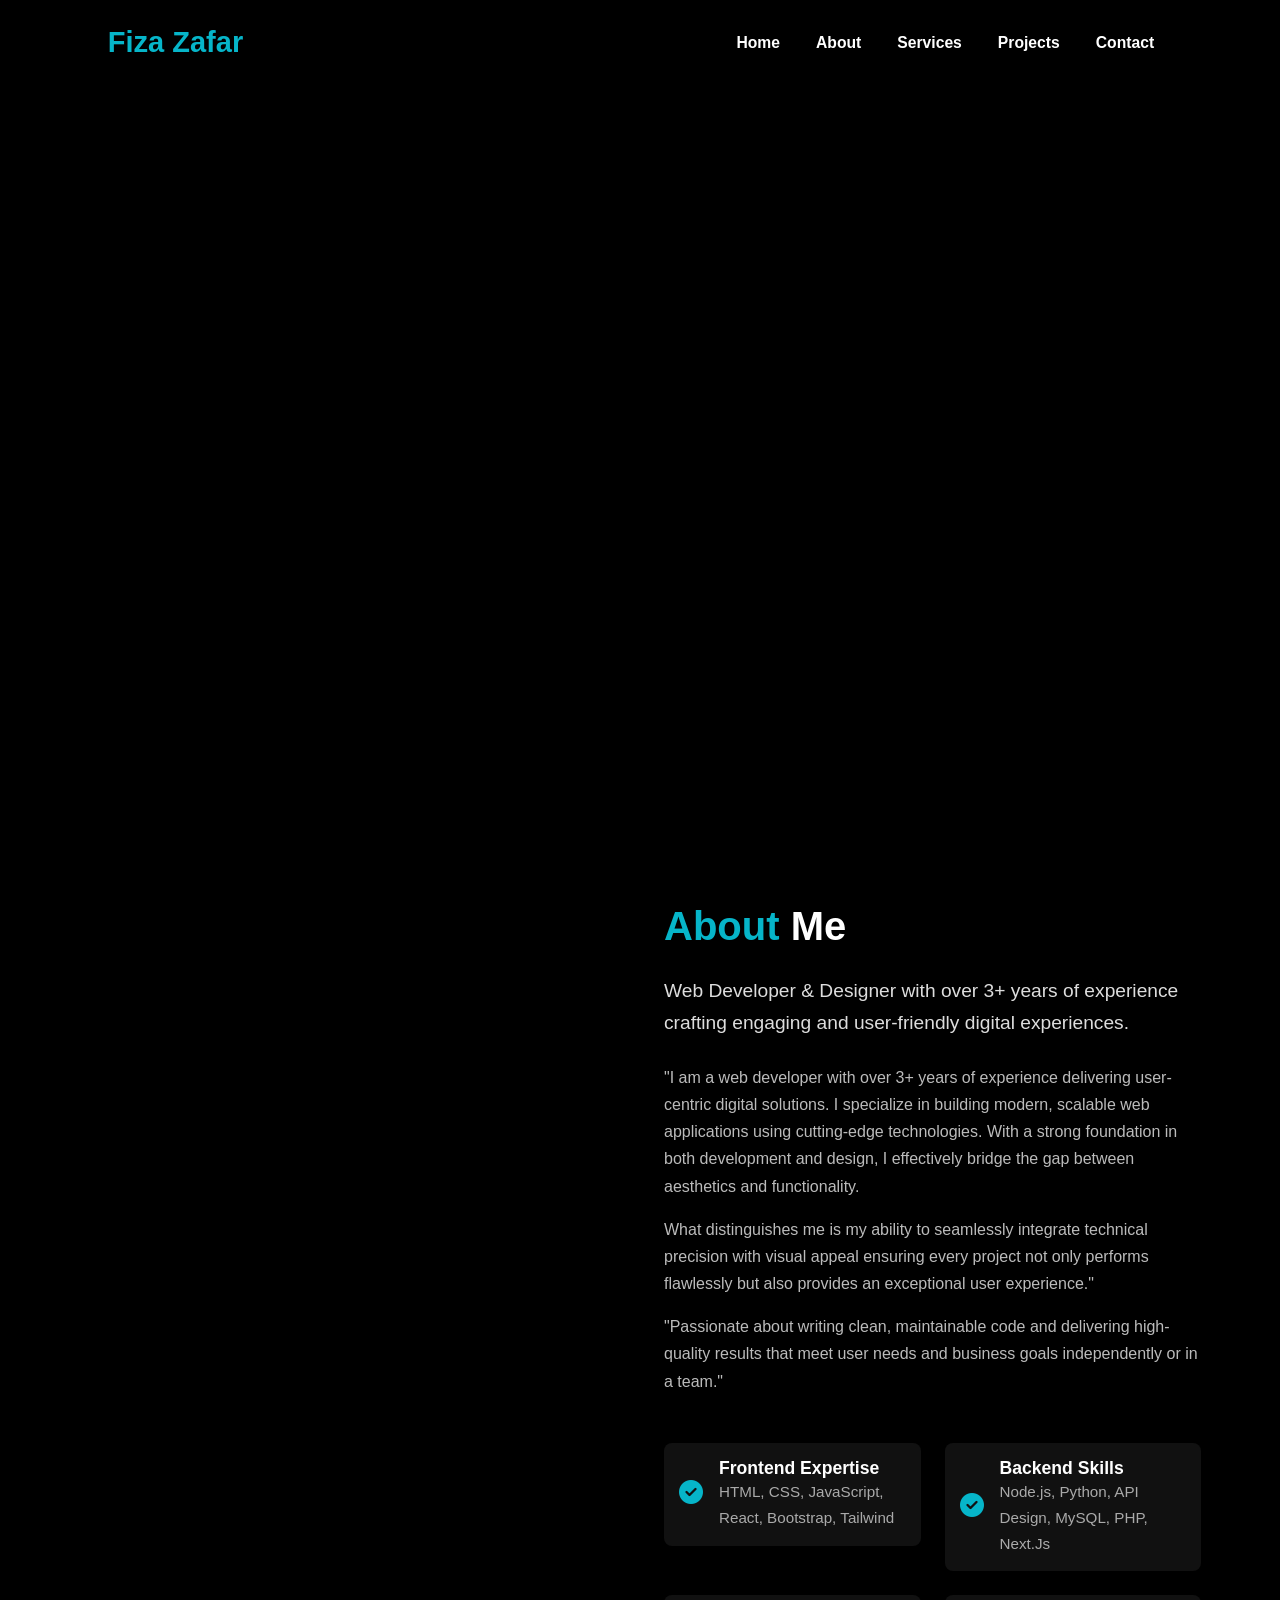
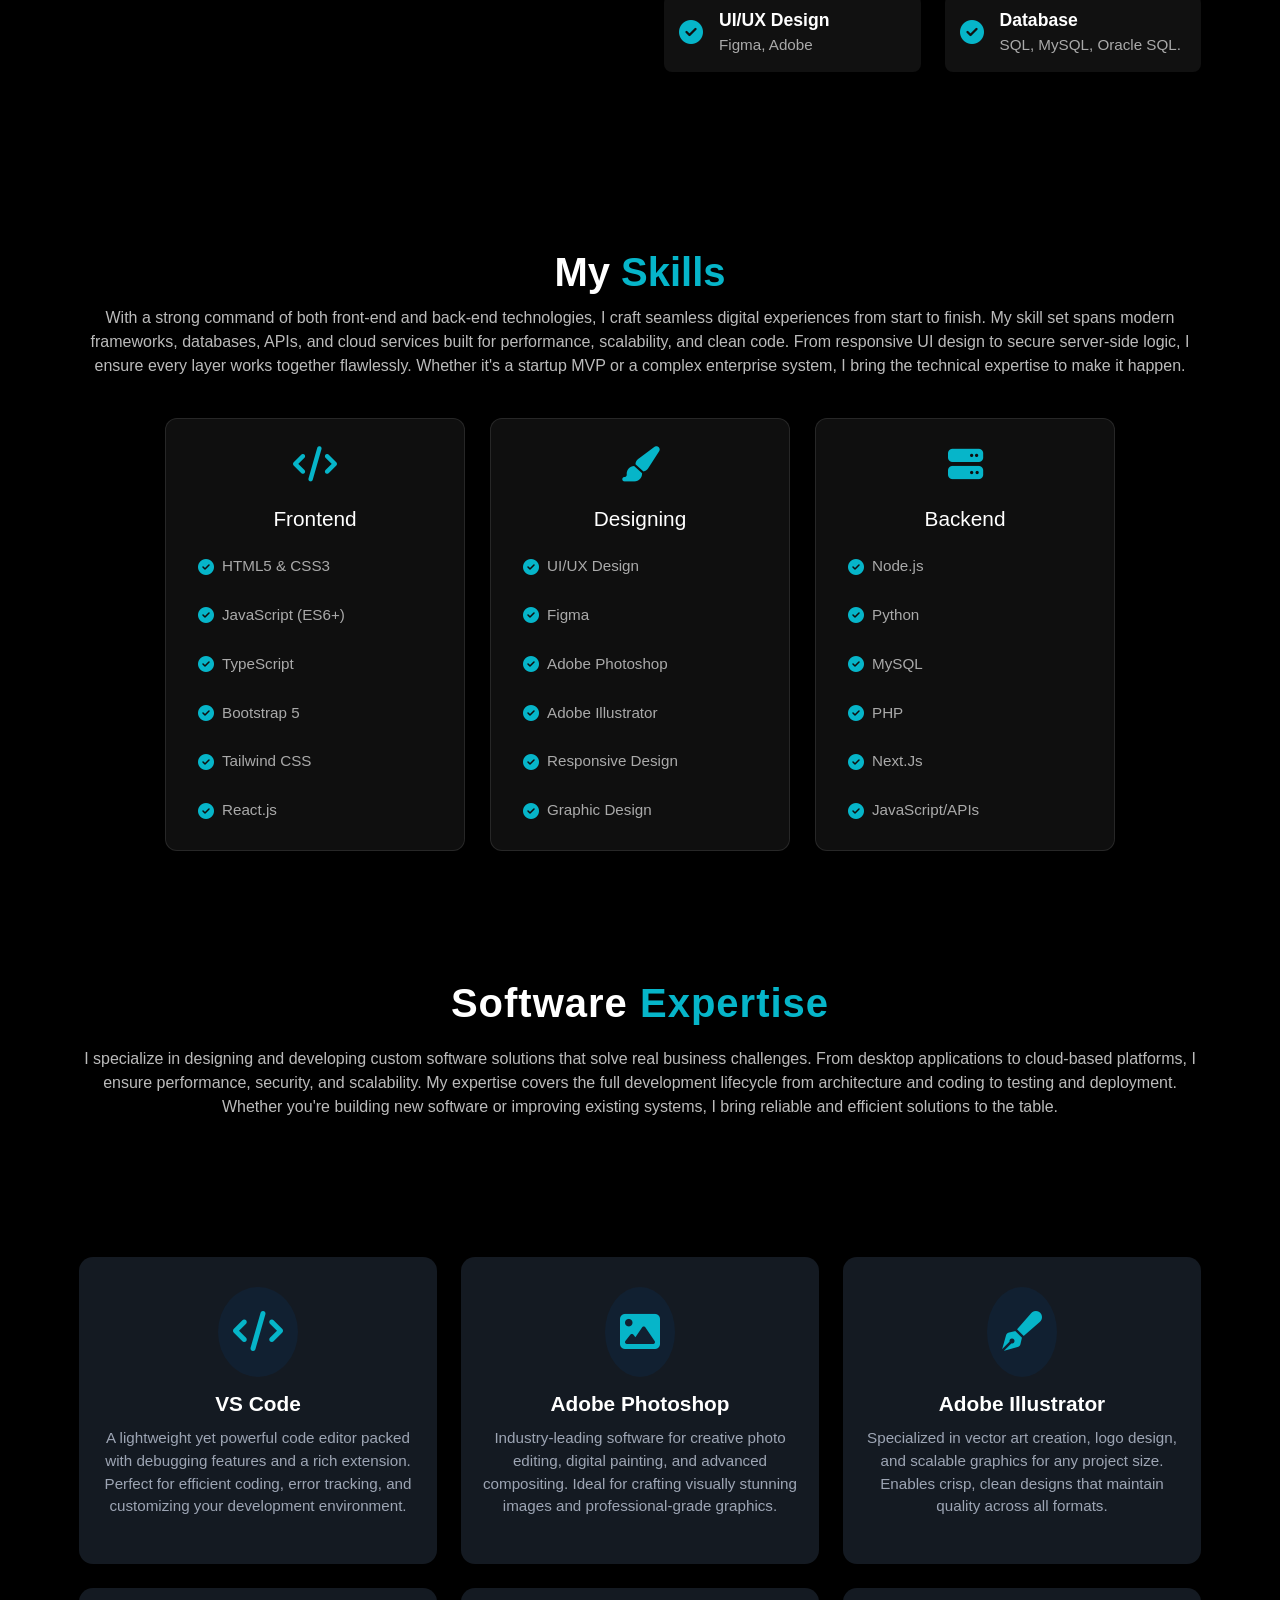
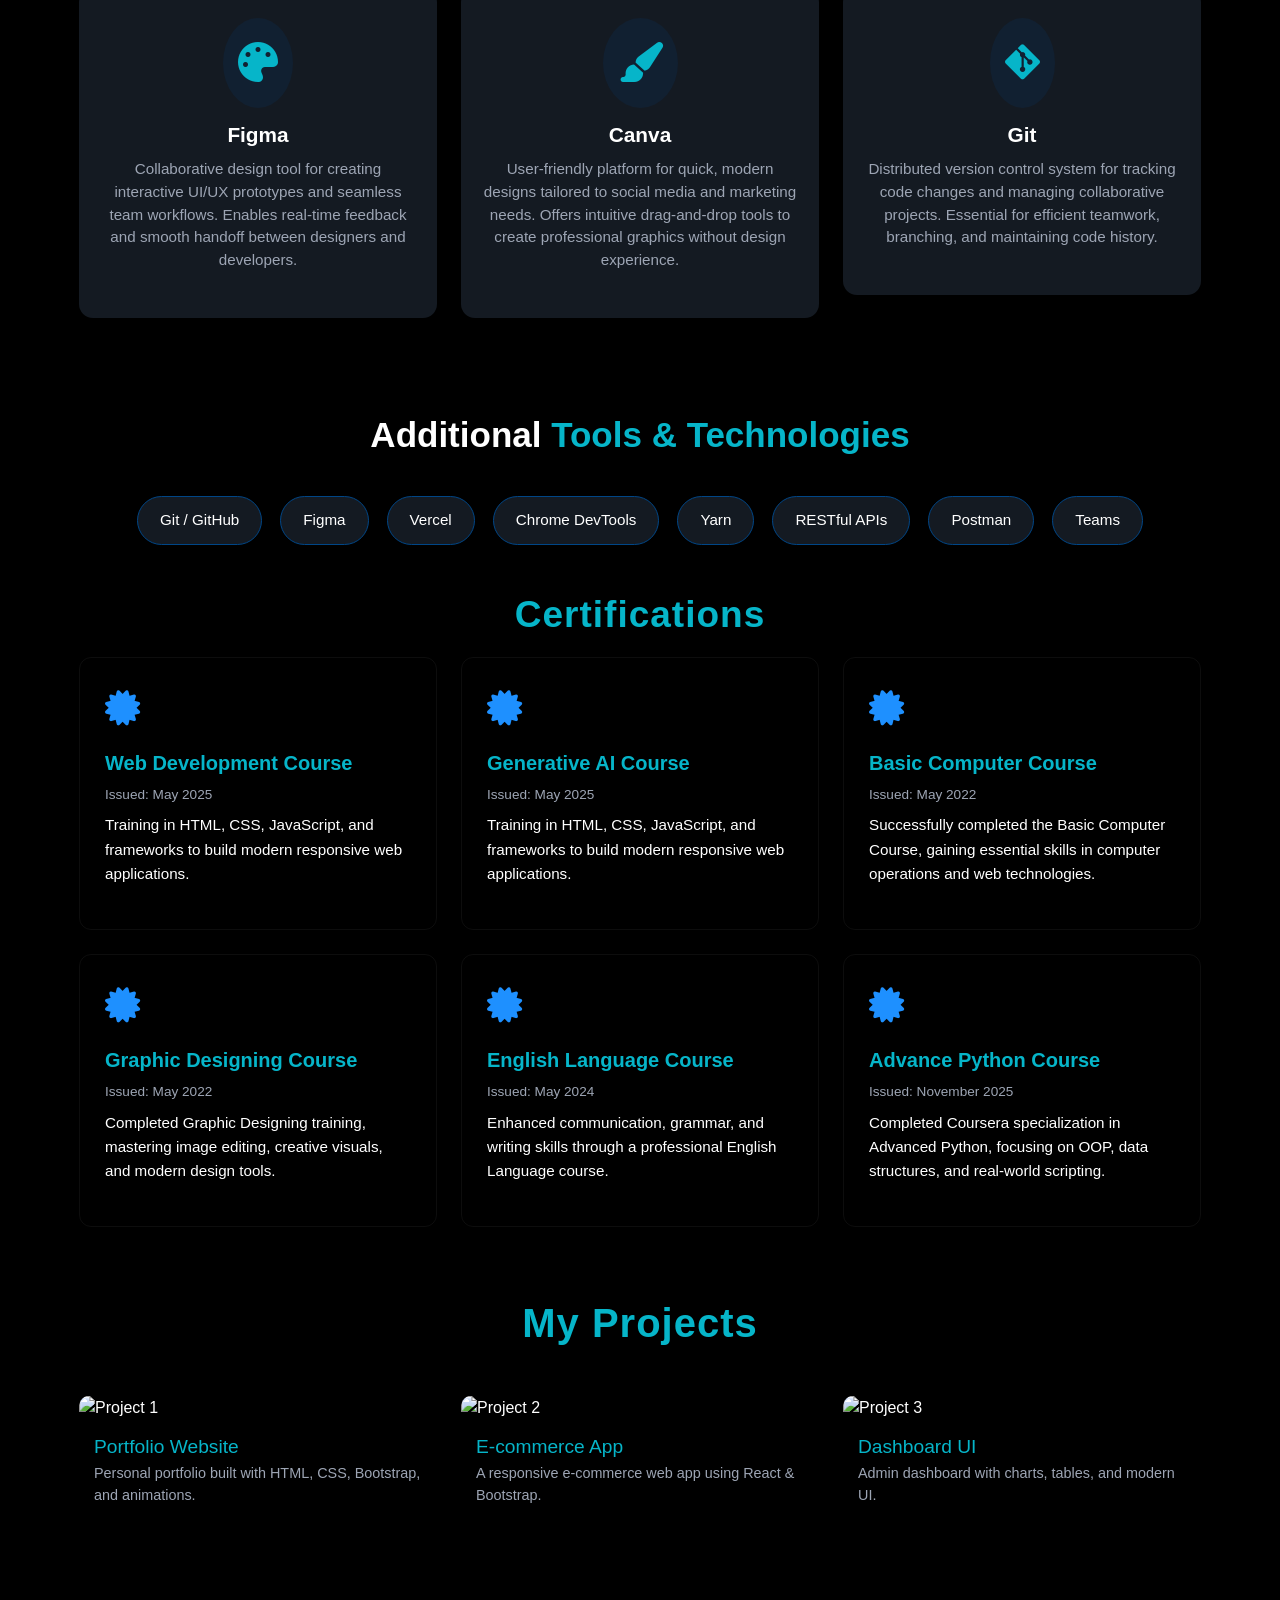
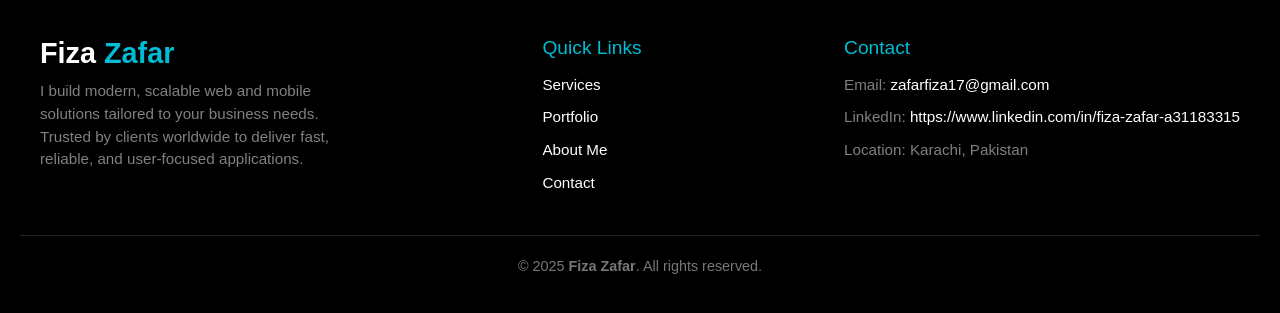
==== commit af960cae: "Update index.html" ====
--- a/index.html
+++ b/index.html
@@ -34,7 +34,7 @@
             <li class="nav-item"><a href="About.html" class="nav-link">About</a></li>
             <li class="nav-item"><a href="Services.html" class="nav-link">Services</a></li>
             <li class="nav-item"><a href="Projects.html" class="nav-link">Projects</a></li>
-            <li class="nav-item"><a href="#" class="nav-link">Contact</a></li>
+            <li class="nav-item"><a href="Contact.html" class="nav-link">Contact</a></li>
           </ul>
         </div>
       </div>
